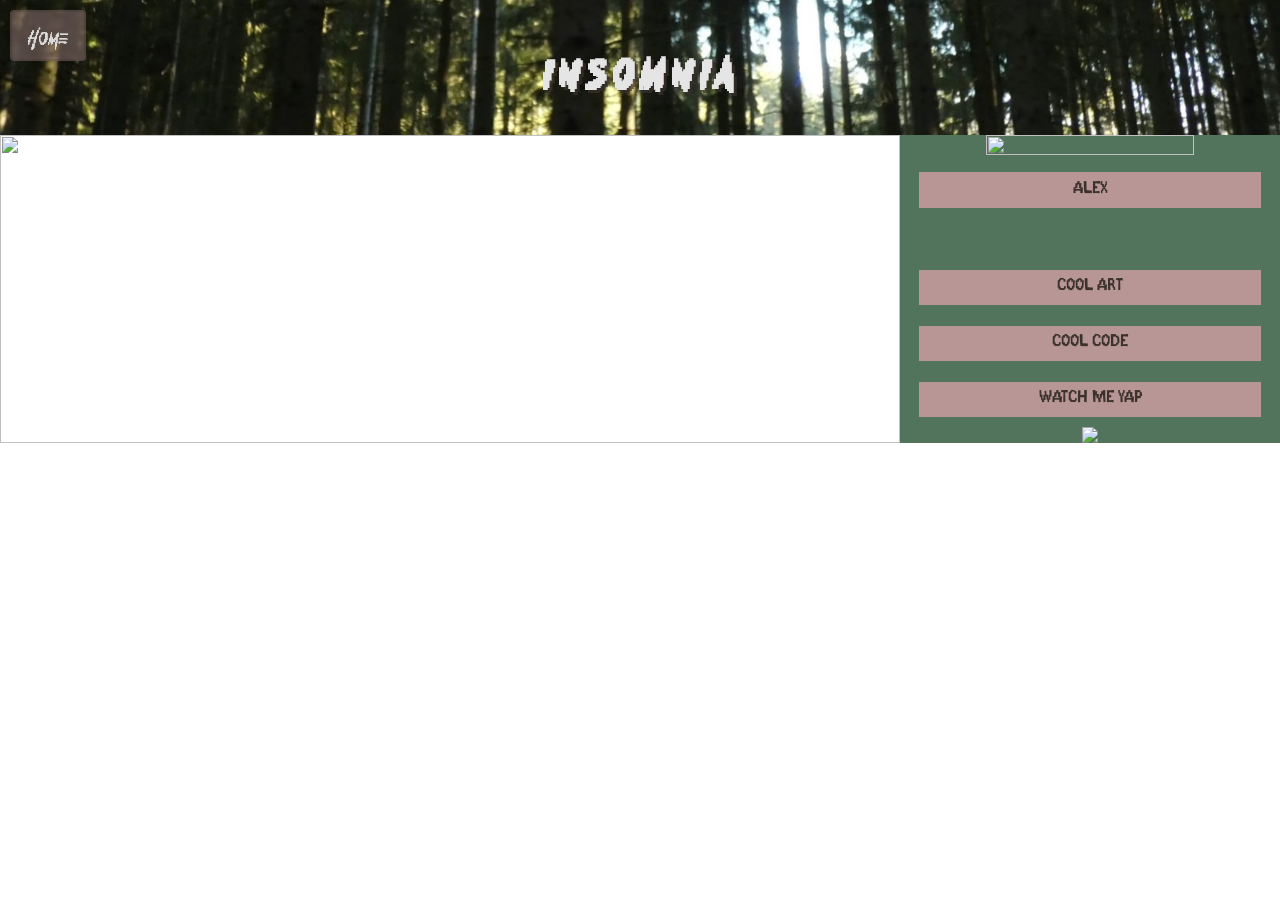
==== index.html @ 4b1d5ebd "Rename main file to index.html for GitHub Pages" ====
<html>
    <head>
        <!--Here go the fonts and reference to the style sheet-->
        <title>Insomnia</title>
        <link href="stylesheet.css" rel="stylesheet">
        <meta charset="UTF-8">
        <link rel="icon" type="image/x-icon" href="https://www.opleague.pro/styles/media/team/3100/Logo_200.webp?1675771361"> 
        <meta name="viewport" content="width=device-width, initial-scale=1.0">
        <link href="https://fonts.googleapis.com/css2?family=Birthstone&family=DotGothic16&family=Honk:MORF@15&display=swap" rel="stylesheet">
        <link href="Fight!.woff" rel="stylesheet">
    </head>

    <body>
        <!--We need the header with the picture and home button-->
        <header>
            <div class="forestImgContainer">
                <img class="forestImg" src="ForestHeader.jpeg" alt="Forest Treeline" style="width:100%;"/>
                <button class="homeBtn" type="button">home</button>
                <h1 class="headerTitle">Insomnia</h1>
            </div>
        </header>
        <main>
            <!--
            <div class="interaktiveDesk">
            interactive with links to github and gallery. possibly an animation and/or sound?(clicking?)
            Not sure how to stick/fix the buttons and interactions to the correct position in the image and also make
            them scale in a way that makes sense
            
            <img src="desk.jpg" alt="Desk image with links to github and gallery">
            </div>
            <div class="rightContainer">
            Here resides the right container, that is supposed to stick to the right side of the page
            with the elements in it being displayed in a column above each other
            
            <div class="profileContainer">
                <img src="profile.jpg" alt="Profile Picture">
            </div>
            <div class="nameBox"><h1>Alex</h1></div>
            <div class="box galleryBox"><h1>Gallery</h1></div>
            <div class="box githubBox"><h1>Github</h1></div>
            <div class="box thoughtsBox"><h1>Thoughts</h1></div>
            <div class="crow"><img src="crow.jpg" alt="crow Image with animation Link"></div>
            </div>
            -->
            <div class="containeer-1">

  <div class="set1">
    <img src="https://s.wsj.net/public/resources/images/BN-QC226_bonds1_GR_20161003175622.jpg" class="img1"/>
  </div>

  <div class="set2">
    <img src="https://www.opleague.pro/styles/media/team/3100/Logo_200.webp?1675771361" class="img2"/>
    <div class="button-set">
      <a class="bleh">
        <button class="cool-button-bro-1">Alex</button>
      </a>

     <a class="bleh">
        <button class="cool-button-bro">Cool Art</button>
      </a>

      <a class="bleh" href="https://github.com/Lokiisg" alt="Github Link">
        <button class="cool-button-bro">Cool Code</button>
      </a>

      <a class="bleh">
        <button class="cool-button-bro">Watch Me Yap</button>
      </a>
    </div>
    <img src="https://www.opleague.pro/styles/media/team/3100/Logo_200.webp?1675771361" class="img3"/>
  </div>

</div>
        </main>
        <footer>
        <!--here would be the place to put the footer with some information, but im not yet sure which information-->
        </footer>
    </body>
</html>
---- stylesheet.css ----
/*Cool colors: #3B322C

*/

@font-face {
    font-family: fight;
    src: url(Fight!.woff);
}

@font-face {
    font-family: mgpixel;
    src: url(MGPixel.otf);
}

html, body {
    height: 100%;
    width: 100%;
    margin: 0;
    padding: 0;
    display: flex;
    flex-direction: column;
}

header {
    width: 100%;
    flex: 0 0 auto;
}
/*
main {
    flex: 1;
    width: 100%;
    display: flex;
    flex-direction: row;
    align-items: stretch;
    overflow: auto;
}*/

.forestImgContainer {
    position: relative;
    overflow: hidden;
    width: 100%;
    height: 15vh;
    min-height: 100px;
}

.forestImg {
    object-fit: cover;
    width: 100%;
    height: 100%;
}
/*
.rightContainer {
    display: flex;
    flex-direction: column;
    align-items: center;
    justify-content: flex-start;
    width: 30%;
    height: 100%;
    background-color: aquamarine;
    box-sizing: border-box;
    padding: 10px;
}

.interaktiveDesk {
    flex: 1 1 0; 
    overflow: hidden;
    margin-right: 5px;
}
.interaktiveDesk img{
    width:100%;
    height: auto;
}
*/
.homeBtn {
    position: absolute;
    top: 10px;
    left: 10px;
    color: #D9D9D9;
    background-color: rgba(184, 150, 150, 0.4);
    padding: 0.2em 0.5em;
    font-size: 1.9em;
    min-width: 60px;
    min-height: 30px;
    /*font-family: "DotGothic16", sans-serif;*/
    font-family: fight;
    text-transform: uppercase;
    /*Button looked barely visible on forest backround*/
    border: 2px solid rgba(59, 50, 44, 0.3);
    border-radius: 4px;
    backdrop-filter: blur(1px);
}

.homeBtn:hover{
    cursor: pointer;
}
.headerTitle{
    position: absolute;
    top: 50%;
    left: 50%;
    transform: translate(-50%, -50%);
    margin: 0;
    color: #E5E5E5;
    /* not sure im 100% in love with this font for the title*/
    font-family: fight;
    letter-spacing: 0.1em;

    /*scaling*/
    font-size: clamp(2rem, 4vw + 1rem, 4.5rem);
    text-shadow: 3px 3px 0px rgba(59, 50, 44, 0.7);
    white-space: nowrap;
}
/*
.profileContainer {
    width: 100%;
    display: flex;
    justify-content: center;
    padding: 0 0px;
}
.profileContainer img{
    width: 50%;
    max-width: 100%;
    height: auto;
    padding: 2vw;
}

.nameBox, .box{
    display: flex;
    width: 80%;
    max-height: 8vh;
    background-color: antiquewhite;
    margin: 5px 0;
    padding: 0.5rem;
    align-items: center;
    text-align: center;
    justify-content: center;
    font-family: "DotGothic16", sans-serif;
    flex: 0 0 auto;
}
.crow{
    margin: 10px 0;
}
.crow img{
    width: 100%;
    max-height: 5vh;
    height: auto;
}
.h1{
    text-align: center;
}*/
.containeer-1 {
  display: flex;
  flex-direction: row;
  width: 100%;
  background-color: #D9D9D9;
}

.set1 {
   background-color: #FFFFFF;
  /*width: 70%;*/
  flex: 1;
}

.set2 {
   background-color: #52745C;
  width: 30%;
  /*right bar looked a little too large on big screen*/
  max-width: 380px;
  display: flex;
  flex-direction: column;
  align-items: center;
  box-sizing: border-box;
}

.button-set {
  display: flex;
  flex-direction: column;
  align-items: center;
  width: 90%;
}

.img1 {
  width: 100%; 
}

.img2 {
  max-width: 13em; 
  width: 100%;
}

.cool-button-bro {
  background-color: #B89696;
  border: none;
  width: 100%;
  max-width: 20em;
  margin: 0.6em 0em;
  /* To make the buttons hopefully scale with the windows size:*/
  font-size: clamp(0.9rem, 0.6vw + 0.6rem, 1.4rem);
  padding: 0.5em 1.5em;
  font-family: mgpixel;
  color: #3B322C;
  text-decoration: none;
  text-decoration-line: none;
}
.cool-button-bro:hover{
    position: relative;
    top:-10px;
    filter: drop-shadow(6px 5px rgb(74, 49, 49));
    cursor: pointer;
}

.cool-button-bro-1 {
  background-color: #B89696;
  border: none;
  width: 100%;
  max-width: 20em;
  margin: 1em 0em 3em 0em;
  font-size: clamp(0.9rem, 0.6vw + 0.6rem, 1.4rem);
  padding: 0.5em 1.5em;
  font-family: mgpixel;
  color: #3B322C;
  text-decoration: none;
  text-decoration-line: none;
  
}
.cool-button-bro-1:hover{
    position: relative;
    top:-10px;
    filter: drop-shadow(6px 5px rgb(74, 49, 49));
    cursor: pointer;
}

.bleh {
  width: 100%;
  display: flex;
  flex-direction: column;
  align-items: center;
  text-decoration: none;
}
.img3:hover{
    cursor: pointer;
}
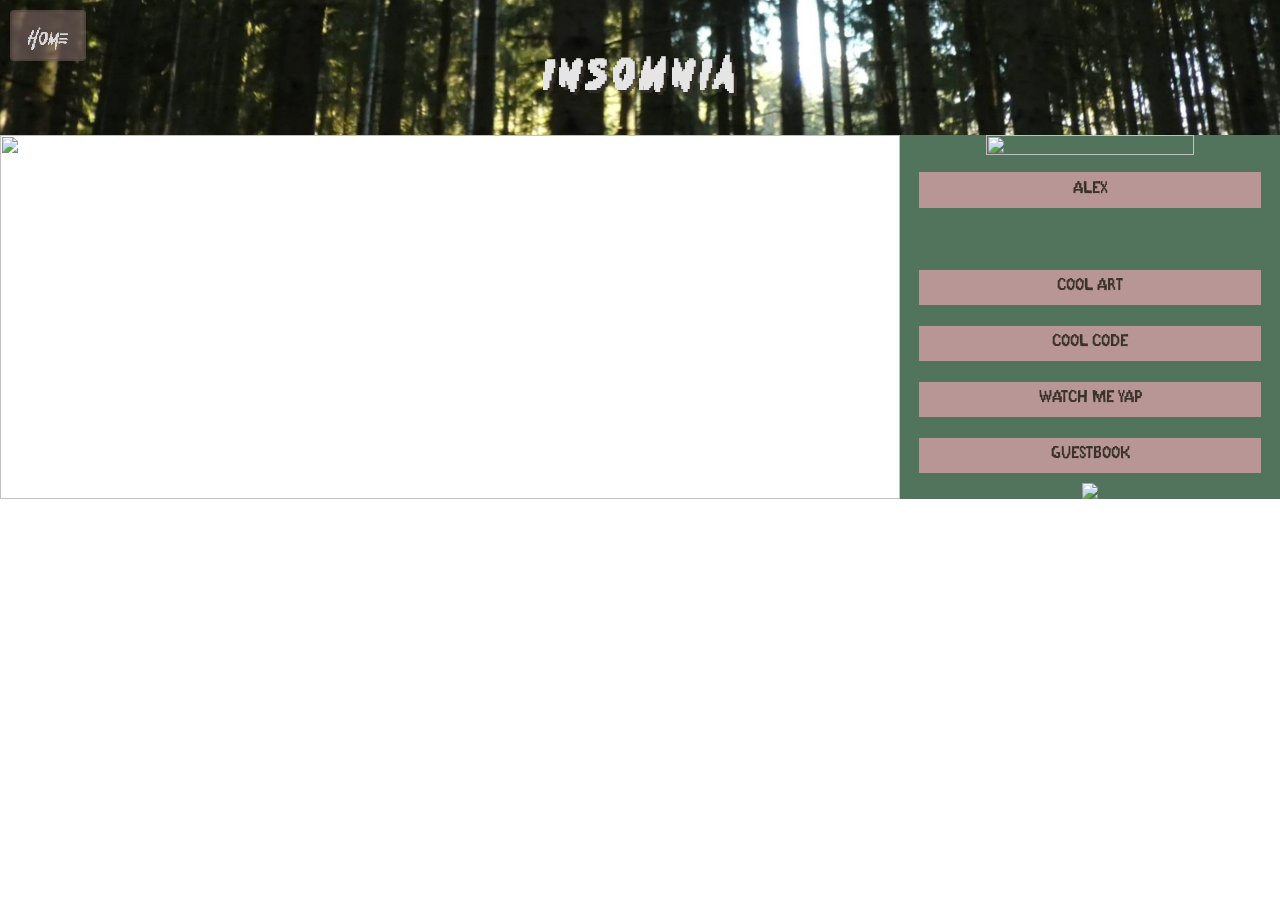
==== commit d78a239a: "Add new site tabs" ====
--- a/index.html
+++ b/index.html
@@ -51,11 +51,11 @@
   <div class="set2">
     <img src="https://www.opleague.pro/styles/media/team/3100/Logo_200.webp?1675771361" class="img2"/>
     <div class="button-set">
-      <a class="bleh">
+      <a class="bleh" href="bio.html">
         <button class="cool-button-bro-1">Alex</button>
       </a>
 
-     <a class="bleh">
+     <a class="bleh" href="gallery.html">
         <button class="cool-button-bro">Cool Art</button>
       </a>
 
@@ -65,6 +65,9 @@
 
       <a class="bleh">
         <button class="cool-button-bro">Watch Me Yap</button>
+      </a>
+      <a class="bleh" href="guestbook.html">
+        <button class="cool-button-bro">Guestbook</button>
       </a>
     </div>
     <img src="https://www.opleague.pro/styles/media/team/3100/Logo_200.webp?1675771361" class="img3"/>
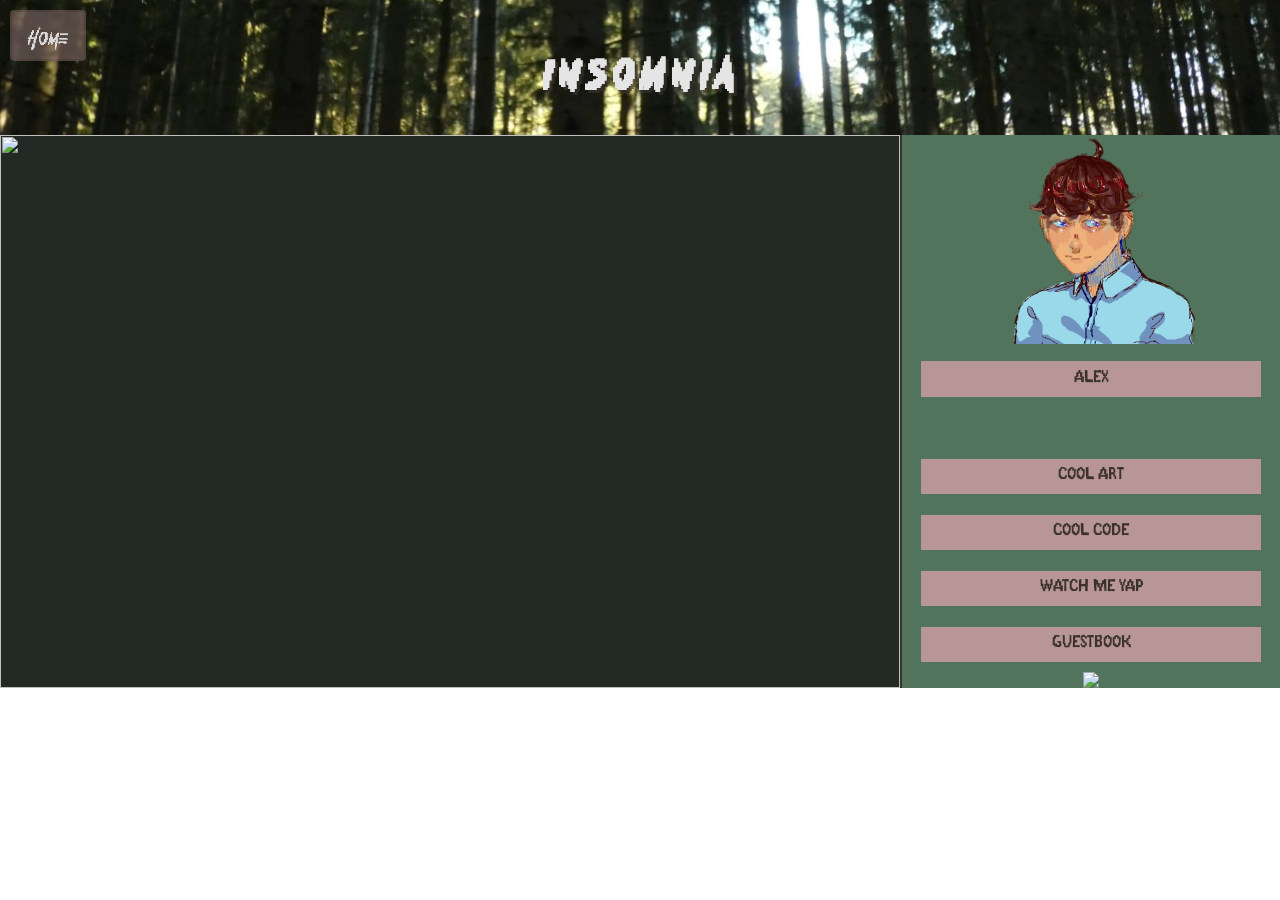
==== commit 4a473695: "Add adhesion to color palette & fill of bio page" ====
--- a/index.html
+++ b/index.html
@@ -49,7 +49,7 @@
   </div>
 
   <div class="set2">
-    <img src="https://www.opleague.pro/styles/media/team/3100/Logo_200.webp?1675771361" class="img2"/>
+    <img src="profile.png" class="img2"/>
     <div class="button-set">
       <a class="bleh" href="bio.html">
         <button class="cool-button-bro-1">Alex</button>
--- a/stylesheet.css
+++ b/stylesheet.css
@@ -1,5 +1,5 @@
 /*Cool colors: #3B322C
-
+#453131
 */
 
 @font-face {
@@ -155,7 +155,7 @@
 }
 
 .set1 {
-   background-color: #FFFFFF;
+   background-color: #232924;
   /*width: 70%;*/
   flex: 1;
 }
@@ -169,6 +169,7 @@
   flex-direction: column;
   align-items: center;
   box-sizing: border-box;
+  border-left: 0.15rem solid #3B322C;
 }
 
 .button-set {
@@ -238,4 +239,72 @@
 }
 .img3:hover{
     cursor: pointer;
+}
+
+/*For the Bio page:*/
+.bio-main{
+    display: flex;
+    flex-direction: row;
+    flex-wrap: wrap;
+    gap: 2rem;
+    padding: 2rem;
+    font-family: mgpixel;
+    background-color:#7d644e;
+    color: #E2DDD5;
+}
+
+.bio-profile-card{
+    background-color: #b8805b;
+    border: 3px solid #3B322C;
+    padding: 1.5rem;
+    width: 250px;
+    text-align: center;
+}
+
+.bio-avatar-frame{
+    /*v1:
+    border-top: 4px solid #B89696;
+    border-left: 4px solid #B89696;
+    border-right: 4px solid #3B322C;
+    border-bottom: 4px solid #3B322C;
+    padding: 5px;
+     margin-bottom: 1rem;
+    */
+    /*v2*/
+    border: 2px solid #3B322C;
+    outline: 4px solid #3B322C;
+    outline-offset: 4px;
+    margin: 12px;
+    background-color: transparent;
+    padding: 6px;
+   
+}
+
+.bio-avatar{
+    width: 100%;
+    height: auto;
+    display: block;
+    background-color: #89b993;
+}
+
+.bio-stats h2{
+    font-family: fight;
+    margin-top: 0;
+    font-size: 1.4rem;
+}
+
+.bio-stats p span{
+    color: #52745C;
+}
+
+.bio-text-log h1{
+    font-family: fight;
+    margin-top: 0;
+}
+
+.bio-divider{
+    border: 0;
+    height: 2px;
+    background: #3B322C;
+    margin-bottom: 1.5rem;
 }
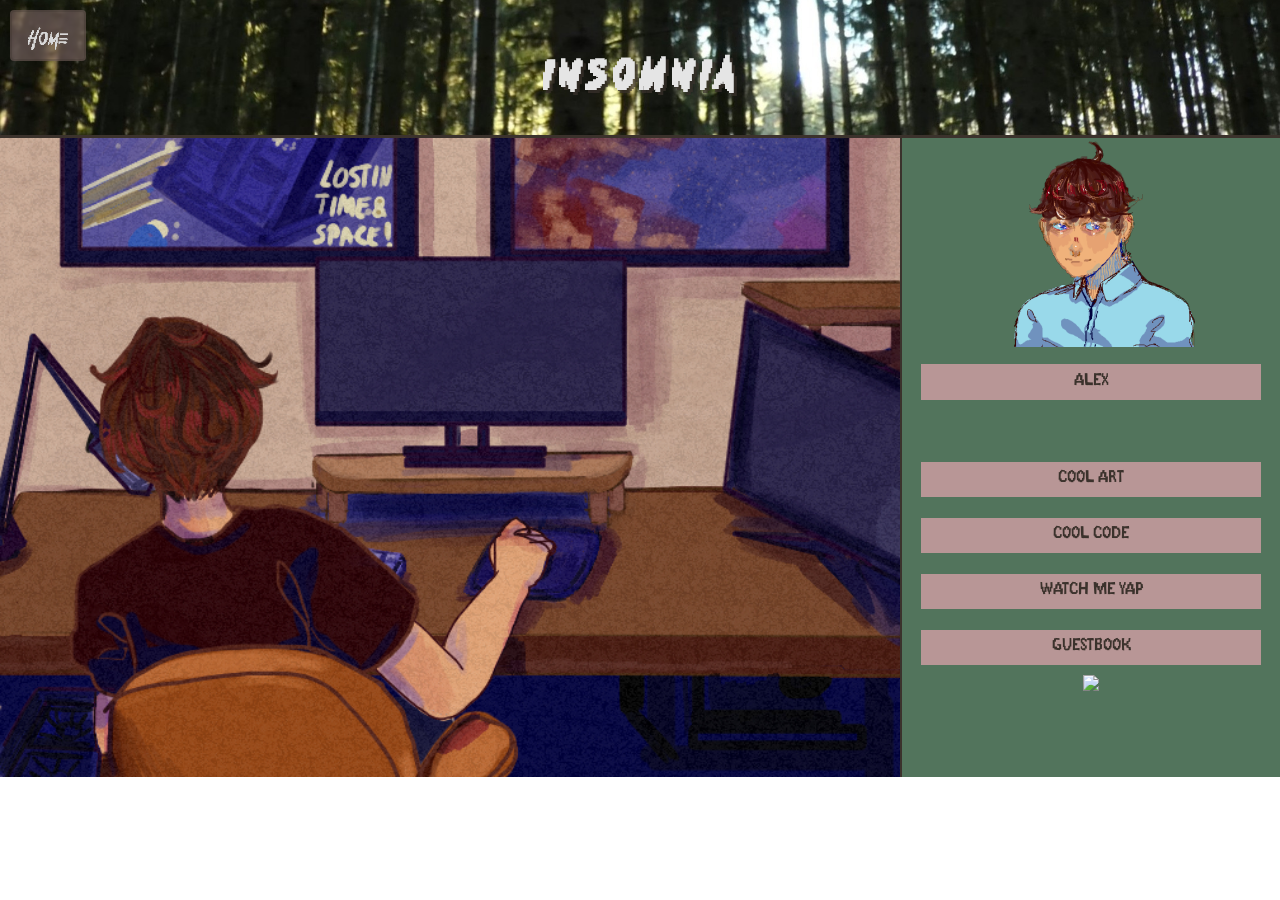
==== commit f841575e: "Add replaced placeholder backround & add border" ====
--- a/index.html
+++ b/index.html
@@ -1,8 +1,10 @@
 <html>
     <head>
-        <!--Here go the fonts and reference to the style sheet-->
+        <!--Here go the fonts and reference to the style sheet
+        old pic: https://www.opleague.pro/styles/media/team/3100/Logo_200.webp?1675771361
+        https://s.wsj.net/public/resources/images/BN-QC226_bonds1_GR_20161003175622.jpg-->
         <title>Insomnia</title>
-        <link href="stylesheet.css" rel="stylesheet">
+        <link href="css/stylesheet.css" rel="stylesheet">
         <meta charset="UTF-8">
         <link rel="icon" type="image/x-icon" href="https://www.opleague.pro/styles/media/team/3100/Logo_200.webp?1675771361"> 
         <meta name="viewport" content="width=device-width, initial-scale=1.0">
@@ -14,7 +16,7 @@
         <!--We need the header with the picture and home button-->
         <header>
             <div class="forestImgContainer">
-                <img class="forestImg" src="ForestHeader.jpeg" alt="Forest Treeline" style="width:100%;"/>
+                <img class="forestImg" src="assets/ForestHeader.jpeg" alt="Forest Treeline" style="width:100%;"/>
                 <button class="homeBtn" type="button">home</button>
                 <h1 class="headerTitle">Insomnia</h1>
             </div>
@@ -45,11 +47,11 @@
             <div class="containeer-1">
 
   <div class="set1">
-    <img src="https://s.wsj.net/public/resources/images/BN-QC226_bonds1_GR_20161003175622.jpg" class="img1"/>
+    <img src="assets/desk.jpg" class="img1"/>
   </div>
 
   <div class="set2">
-    <img src="profile.png" class="img2"/>
+    <img src="assets/profile.png" class="img2"/>
     <div class="button-set">
       <a class="bleh" href="bio.html">
         <button class="cool-button-bro-1">Alex</button>
--- a/css/stylesheet.css
+++ b/css/stylesheet.css
@@ -0,0 +1,312 @@
+/*Cool colors: #3B322C
+#453131
+*/
+
+@font-face {
+    font-family: fight;
+    src: url(../fonts/Fight!.woff);
+}
+
+@font-face {
+    font-family: mgpixel;
+    src: url(../fonts/MGPixel.otf);
+}
+
+html, body {
+    height: 100%;
+    width: 100%;
+    margin: 0;
+    padding: 0;
+    display: flex;
+    flex-direction: column;
+}
+
+header {
+    width: 100%;
+    flex: 0 0 auto;
+}
+/*
+main {
+    flex: 1;
+    width: 100%;
+    display: flex;
+    flex-direction: row;
+    align-items: stretch;
+    overflow: auto;
+}*/
+
+.forestImgContainer {
+    position: relative;
+    overflow: hidden;
+    width: 100%;
+    height: 15vh;
+    min-height: 100px;
+}
+
+.forestImg {
+    object-fit: cover;
+    width: 100%;
+    height: 100%;
+}
+/*
+.rightContainer {
+    display: flex;
+    flex-direction: column;
+    align-items: center;
+    justify-content: flex-start;
+    width: 30%;
+    height: 100%;
+    background-color: aquamarine;
+    box-sizing: border-box;
+    padding: 10px;
+}
+
+.interaktiveDesk {
+    flex: 1 1 0; 
+    overflow: hidden;
+    margin-right: 5px;
+}
+.interaktiveDesk img{
+    width:100%;
+    height: auto;
+}
+*/
+.homeBtn {
+    position: absolute;
+    top: 10px;
+    left: 10px;
+    color: #D9D9D9;
+    background-color: rgba(184, 150, 150, 0.4);
+    padding: 0.2em 0.5em;
+    font-size: 1.9em;
+    min-width: 60px;
+    min-height: 30px;
+    /*font-family: "DotGothic16", sans-serif;*/
+    font-family: fight;
+    text-transform: uppercase;
+    /*Button looked barely visible on forest backround*/
+    border: 2px solid rgba(59, 50, 44, 0.3);
+    border-radius: 4px;
+    backdrop-filter: blur(1px);
+}
+
+.homeBtn:hover{
+    cursor: pointer;
+}
+.headerTitle{
+    position: absolute;
+    top: 50%;
+    left: 50%;
+    transform: translate(-50%, -50%);
+    margin: 0;
+    color: #E5E5E5;
+    /* not sure im 100% in love with this font for the title*/
+    font-family: fight;
+    letter-spacing: 0.1em;
+
+    /*scaling*/
+    font-size: clamp(2rem, 4vw + 1rem, 4.5rem);
+    text-shadow: 3px 3px 0px rgba(59, 50, 44, 0.7);
+    white-space: nowrap;
+}
+/*
+.profileContainer {
+    width: 100%;
+    display: flex;
+    justify-content: center;
+    padding: 0 0px;
+}
+.profileContainer img{
+    width: 50%;
+    max-width: 100%;
+    height: auto;
+    padding: 2vw;
+}
+
+.nameBox, .box{
+    display: flex;
+    width: 80%;
+    max-height: 8vh;
+    background-color: antiquewhite;
+    margin: 5px 0;
+    padding: 0.5rem;
+    align-items: center;
+    text-align: center;
+    justify-content: center;
+    font-family: "DotGothic16", sans-serif;
+    flex: 0 0 auto;
+}
+.crow{
+    margin: 10px 0;
+}
+.crow img{
+    width: 100%;
+    max-height: 5vh;
+    height: auto;
+}
+.h1{
+    text-align: center;
+}*/
+.containeer-1 {
+  display: flex;
+  flex-direction: row;
+  width: 100%;
+  background-color: #D9D9D9;
+}
+
+.set1 {
+    border-top: 3px solid #3B322C;
+   background-color: #232924;
+  /*width: 70%;*/
+  flex: 1;
+}
+
+.set2 {
+    border-top: 3px solid #3B322C;
+   background-color: #52745C;
+  width: 30%;
+  /*right bar looked a little too large on big screen*/
+  max-width: 380px;
+  display: flex;
+  flex-direction: column;
+  align-items: center;
+  box-sizing: border-box;
+  border-left: 0.15rem solid #3B322C;
+}
+
+.button-set {
+  display: flex;
+  flex-direction: column;
+  align-items: center;
+  width: 90%;
+}
+
+.img1 {
+  width: 100%; 
+}
+
+.img2 {
+  max-width: 13em; 
+  width: 100%;
+}
+
+.cool-button-bro {
+  background-color: #B89696;
+  border: none;
+  width: 100%;
+  max-width: 20em;
+  margin: 0.6em 0em;
+  /* To make the buttons hopefully scale with the windows size:*/
+  font-size: clamp(0.9rem, 0.6vw + 0.6rem, 1.4rem);
+  padding: 0.5em 1.5em;
+  font-family: mgpixel;
+  color: #3B322C;
+  text-decoration: none;
+  text-decoration-line: none;
+}
+.cool-button-bro:hover{
+    position: relative;
+    top:-10px;
+    filter: drop-shadow(6px 5px rgb(74, 49, 49));
+    cursor: pointer;
+}
+
+.cool-button-bro-1 {
+  background-color: #B89696;
+  border: none;
+  width: 100%;
+  max-width: 20em;
+  margin: 1em 0em 3em 0em;
+  font-size: clamp(0.9rem, 0.6vw + 0.6rem, 1.4rem);
+  padding: 0.5em 1.5em;
+  font-family: mgpixel;
+  color: #3B322C;
+  text-decoration: none;
+  text-decoration-line: none;
+  
+}
+.cool-button-bro-1:hover{
+    position: relative;
+    top:-10px;
+    filter: drop-shadow(6px 5px rgb(74, 49, 49));
+    cursor: pointer;
+}
+
+.bleh {
+  width: 100%;
+  display: flex;
+  flex-direction: column;
+  align-items: center;
+  text-decoration: none;
+}
+.img3:hover{
+    cursor: pointer;
+}
+
+/*For the Bio page:*/
+.bio-main{
+    display: flex;
+    flex-direction: row;
+    flex-wrap: wrap;
+    gap: 2rem;
+    padding: 2rem;
+    font-family: mgpixel;
+    background-color:#7d644e;
+    color: #E2DDD5;
+}
+
+.bio-profile-card{
+    background-color: #b8805b;
+    border: 3px solid #3B322C;
+    padding: 1.5rem;
+    width: 250px;
+    text-align: center;
+}
+
+.bio-avatar-frame{
+    /*v1:
+    border-top: 4px solid #B89696;
+    border-left: 4px solid #B89696;
+    border-right: 4px solid #3B322C;
+    border-bottom: 4px solid #3B322C;
+    padding: 5px;
+     margin-bottom: 1rem;
+    */
+    /*v2*/
+    border: 2px solid #3B322C;
+    outline: 4px solid #3B322C;
+    outline-offset: 4px;
+    margin: 12px;
+    background-color: transparent;
+    padding: 6px;
+   
+}
+
+.bio-avatar{
+    width: 100%;
+    height: auto;
+    display: block;
+    background-color: #89b993;
+}
+
+.bio-stats h2{
+    font-family: fight;
+    margin-top: 0;
+    font-size: 1.4rem;
+}
+
+.bio-stats p span{
+    color: #52745C;
+}
+
+.bio-text-log h1{
+    font-family: fight;
+    margin-top: 0;
+}
+
+.bio-divider{
+    border: 0;
+    height: 2px;
+    background: #3B322C;
+    margin-bottom: 1.5rem;
+}
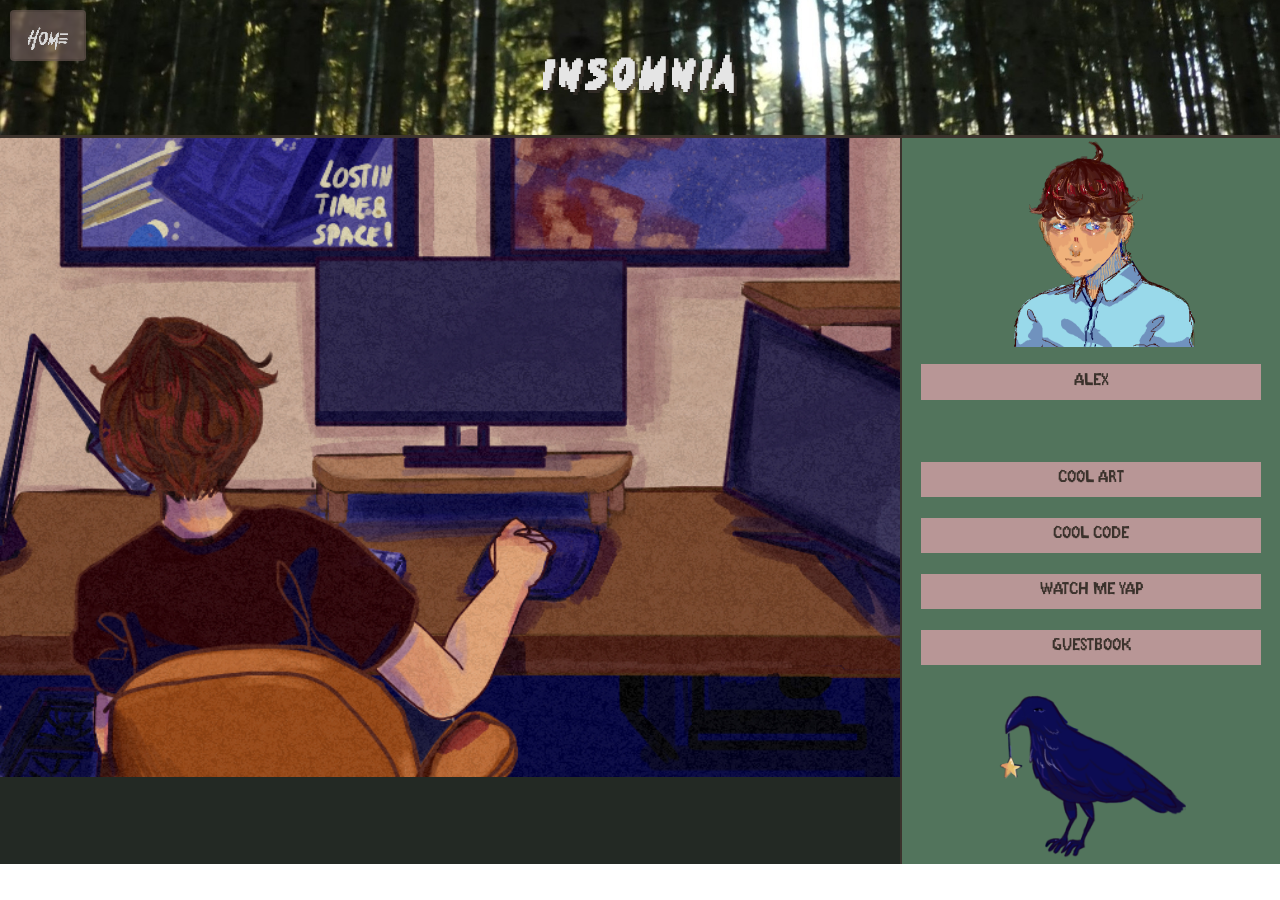
==== commit ed41bf4a: "Add crow asset to replace placeholder" ====
--- a/index.html
+++ b/index.html
@@ -2,7 +2,8 @@
     <head>
         <!--Here go the fonts and reference to the style sheet
         old pic: https://www.opleague.pro/styles/media/team/3100/Logo_200.webp?1675771361
-        https://s.wsj.net/public/resources/images/BN-QC226_bonds1_GR_20161003175622.jpg-->
+        https://s.wsj.net/public/resources/images/BN-QC226_bonds1_GR_20161003175622.jpg
+        https://www.opleague.pro/styles/media/team/3100/Logo_200.webp?1675771361-->
         <title>Insomnia</title>
         <link href="css/stylesheet.css" rel="stylesheet">
         <meta charset="UTF-8">
@@ -72,7 +73,7 @@
         <button class="cool-button-bro">Guestbook</button>
       </a>
     </div>
-    <img src="https://www.opleague.pro/styles/media/team/3100/Logo_200.webp?1675771361" class="img3"/>
+    <img src="assets/crow.png" class="img3"/>
   </div>
 
 </div>
--- a/css/stylesheet.css
+++ b/css/stylesheet.css
@@ -188,6 +188,9 @@
 .img2 {
   max-width: 13em; 
   width: 100%;
+}
+.img3{
+    width: 50%;
 }
 
 .cool-button-bro {
@@ -309,4 +312,50 @@
     height: 2px;
     background: #3B322C;
     margin-bottom: 1.5rem;
+}
+
+/*Gallery:*/
+.gallery-container {
+    padding: 3rem 2rem;
+    font-family: mgpixel;
+    background-color: #1b241e; 
+    color: #dfd5c6;
+    min-height: 85vh;
+    max-width: 100%;
+    box-sizing: border-box;
+    overflow-x: hidden;
+}
+
+.art-grid {
+    display: grid;
+    grid-template-columns: repeat(auto-fill, minmax(min(100%, 250px), 1fr));
+    gap: 2.5rem;
+    width: 100%;
+    box-sizing: border-box;
+}
+
+.art-frame {
+    background-color: transparent; 
+    padding: 0;
+    width: 100%;
+    justify-content: center;
+    align-items: center;
+    margin-bottom: 12px;
+    display: flex;
+}
+
+.art-frame img {
+    width: 100%;
+    height: auto; 
+    max-height: 400px;
+    object-fit: contain;
+    image-rendering: pixelated;
+    display: block;
+}
+.art-card{
+    text-align: center;
+    background-color: #242e27;
+    border: 3px solid #3B322C;
+    padding: 1rem;
+    box-sizing: border-box;
 }
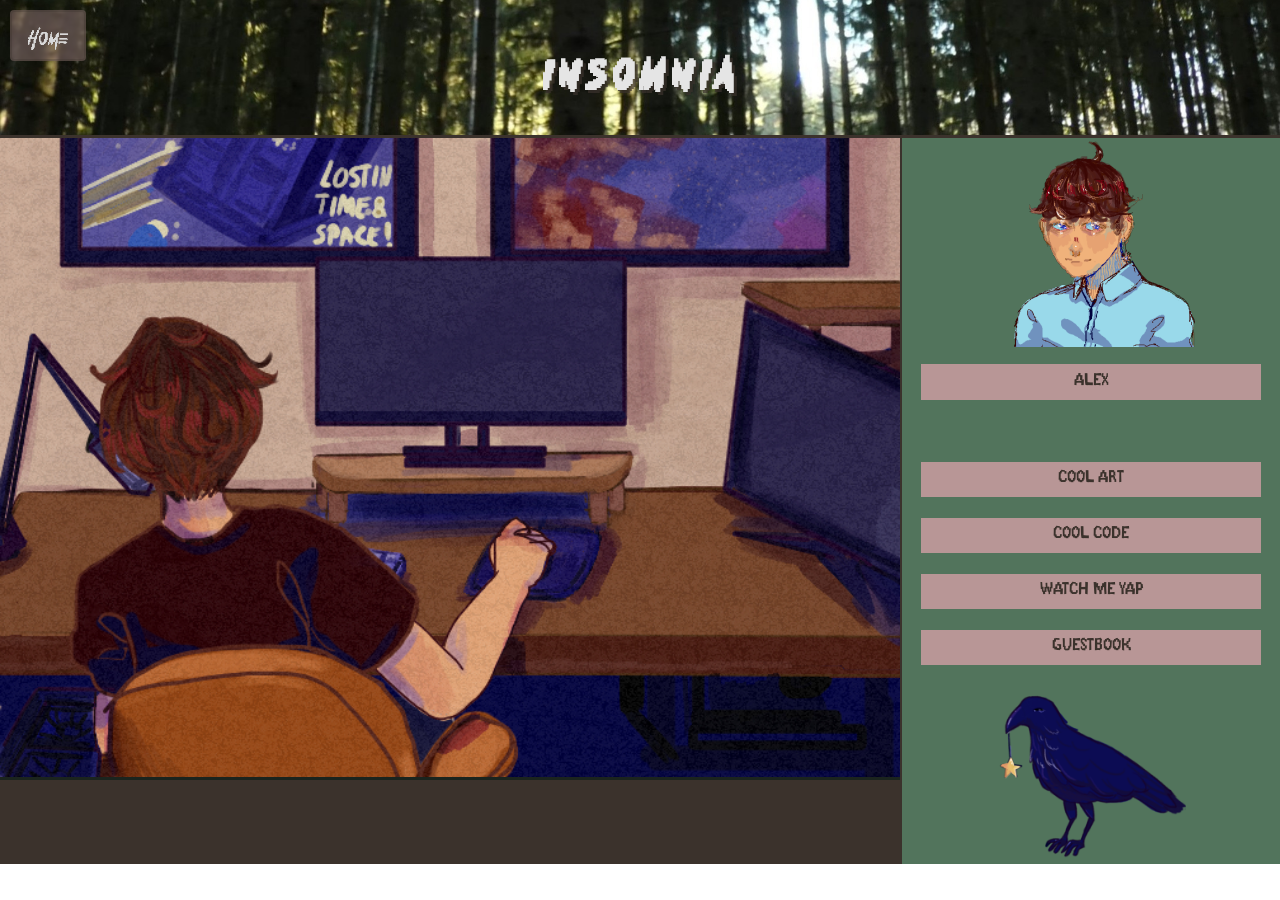
==== commit 9d39a736: "Add fill bar on bottom below image" ====
--- a/index.html
+++ b/index.html
@@ -49,6 +49,7 @@
 
   <div class="set1">
     <img src="assets/desk.jpg" class="img1"/>
+    <div class="set1-filler"></div>
   </div>
 
   <div class="set2">
@@ -73,7 +74,10 @@
         <button class="cool-button-bro">Guestbook</button>
       </a>
     </div>
-    <img src="assets/crow.png" class="img3"/>
+    <div class="crow-container">
+      <img src="assets/crow.png" class="crow-img normal" alt="Crow"/>
+      <img src="assets/crowHover.png" class="crow-img hover" alt="Crow Hover"/>
+    </div>
   </div>
 
 </div>
--- a/css/stylesheet.css
+++ b/css/stylesheet.css
@@ -148,17 +148,20 @@
     text-align: center;
 }*/
 .containeer-1 {
-  display: flex;
-  flex-direction: row;
-  width: 100%;
-  background-color: #D9D9D9;
+    display: flex;
+    flex-direction: row;
+    width: 100%;
+    background-color: #D9D9D9;
 }
 
 .set1 {
     border-top: 3px solid #3B322C;
-   background-color: #232924;
-  /*width: 70%;*/
-  flex: 1;
+    background-color: #232924;
+    /*width: 70%;*/
+    flex: 1;
+    border-bottom: 3px solid #3B322C;
+    display: flex;
+    flex-direction: column;
 }
 
 .set2 {
@@ -182,15 +185,41 @@
 }
 
 .img1 {
-  width: 100%; 
+  width: 100%;
+  display: block; 
+}
+
+.set1-filler{
+    border-top: 3px solid #1b241e;
+    flex: 1;
+    background-color: #3B322C;
+    width: 100%;
 }
 
 .img2 {
   max-width: 13em; 
   width: 100%;
 }
-.img3{
+.crow-container{
     width: 50%;
+    position: relative;
+    cursor: pointer;
+}
+.crow-img{
+    width: 100%;
+    display: block;
+    height: auto;
+}
+.crow-container .hover{
+    display: none;
+}
+
+.crow-container:hover .normal{
+    display: none;
+}
+
+.crow-container:hover .hover{
+    display: block;
 }
 
 .cool-button-bro {
@@ -242,9 +271,7 @@
   align-items: center;
   text-decoration: none;
 }
-.img3:hover{
-    cursor: pointer;
-}
+
 
 /*For the Bio page:*/
 .bio-main{
